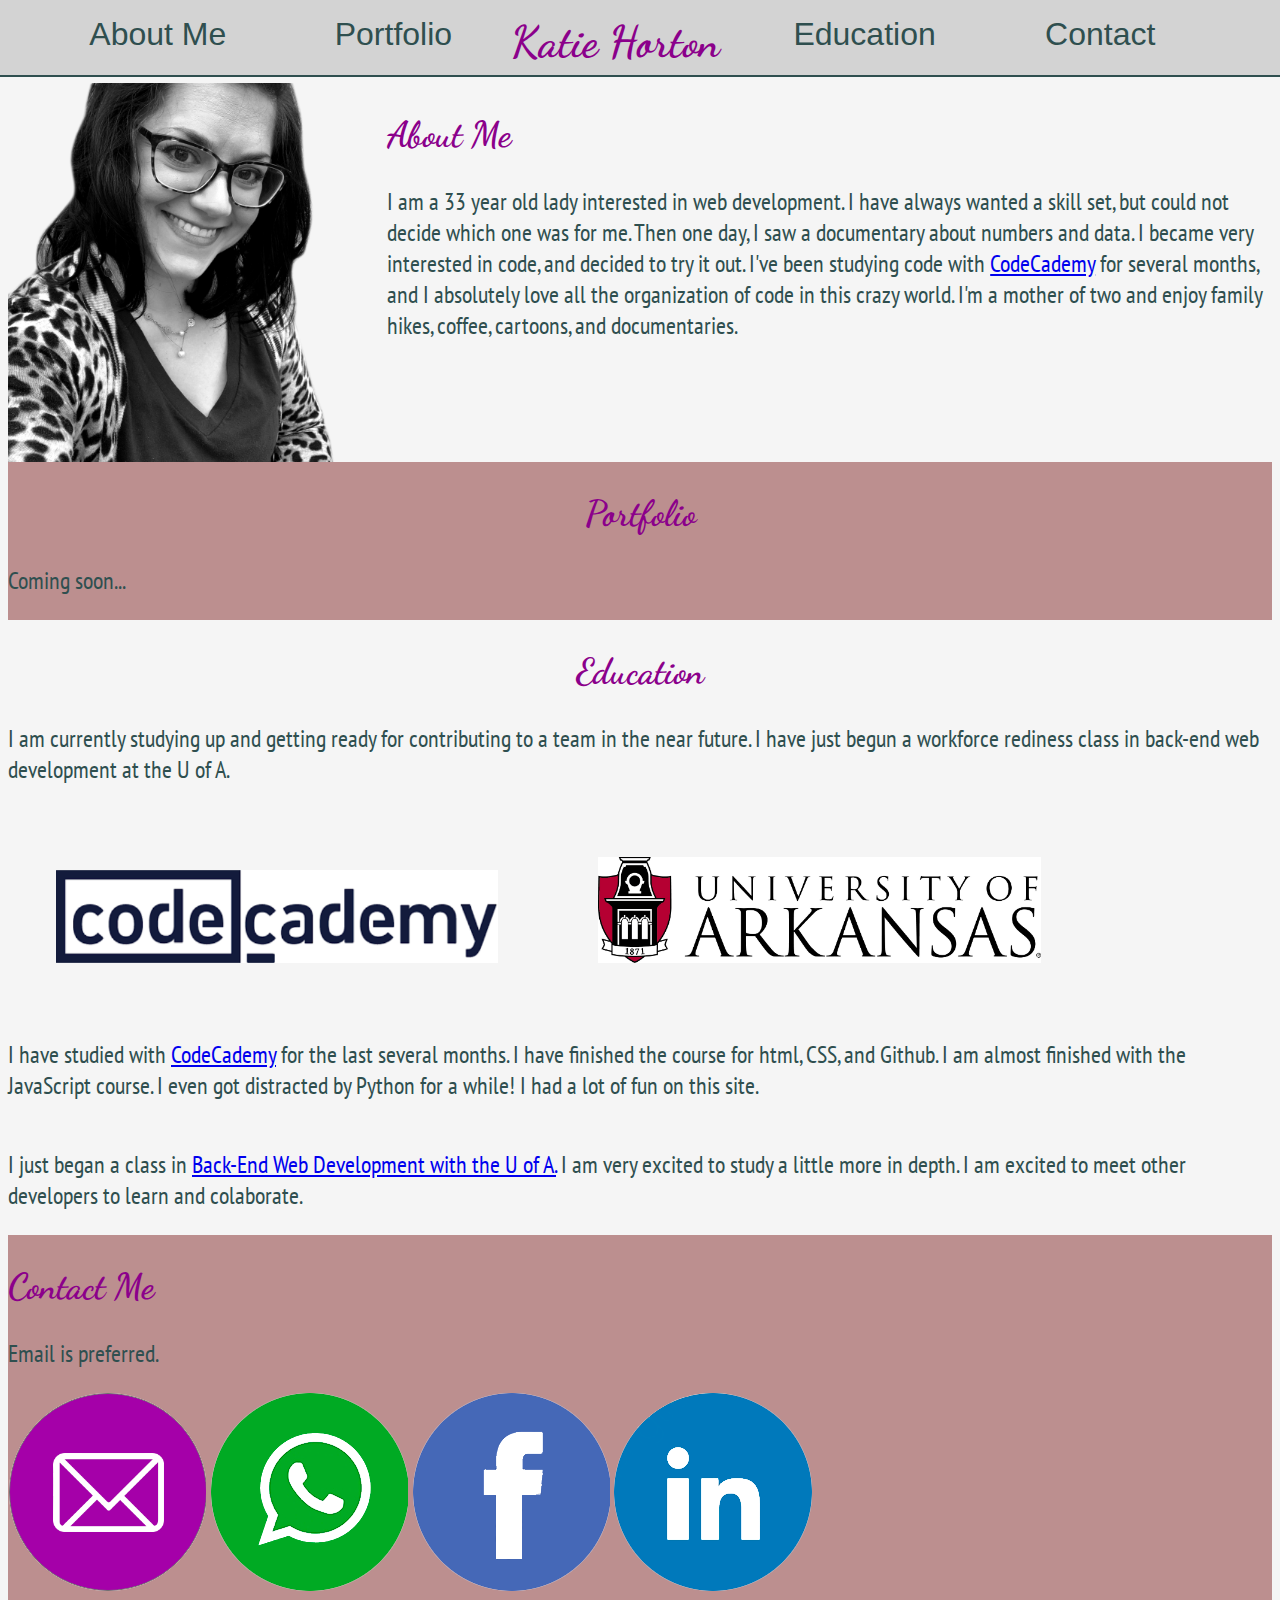
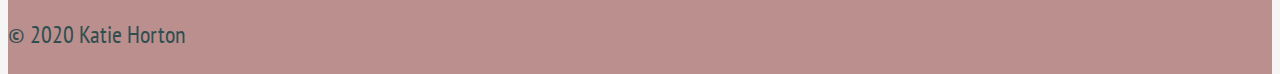
==== index.html @ 4fb34cb9 "Add files via upload" ====
<!DOCTYPE HTML>
<html>
    <head><title="Coffee4LadyDev"></title>
        
            <link rel="stylesheet" href="./resources/css/style.css"></link>
            <link href="https://fonts.googleapis.com/css2?family=PT+Sans+Narrow:wght@400;700&display=swap" rel="stylesheet">
            <link href="https://fonts.googleapis.com/css2?family=Dancing+Script:wght@500&family=PT+Sans+Narrow:wght@400;700&display=swap" rel="stylesheet">
            <link href="https://img.icons8.com/ios-glyphs/30/000000/coffee-beans-.png" type="icon" rel="img/png"></link>
        <nav>
            <ul>
              <li><a href=""#div1">About Me</a></li>
              <li><a href="#div2">Portfolio</a></li>
              <li><h1>Katie Horton</h1></li>
              <li><a href="#div3">Education</a></li>
              <li><a href="#div4">Contact</a></li>
            </ul>
          </nav>
      
    </head>

    <body>
        <div id="div1">
            
                <img src="./resources/images/Katie.png" alt="Katie"/>
            
            <div class="about-me">
                <h2>About Me</h2>
                <p>I am a 33 year old lady interested in web development. I have always wanted a skill set, but could not decide which one was for me.  Then one day, I saw a documentary about numbers and data.  I became very interested in code, and decided to try it out.  I've been studying code with <a href="http://codecademy.com"/target="_blank">CodeCademy</a> for several months, and I absolutely love all the organization of code in this crazy world. I'm a mother of two and enjoy family hikes, coffee, cartoons, and documentaries. </p>
            </div>
        </div>

        <div id="div2">
            <div class = "portfolio">
                <h2>Portfolio</h2>
                <p>Coming soon...</p>
            </div>
            <div class="img-container">
                
            </div>
        </div>

        <div id="div3">
            <div class="education">
                <h2>Education</h2>
                <p>I am currently studying up and getting ready for contributing to a team in the near future.  I have just begun a workforce rediness class in back-end web development at the U of A.</p>
            </div>
            <div class="logo-container">
                <a href="http://codecademy.com"target="_blank"><img src="./resources/images/codecademy.png" alt="CodeCademy logo"/></a>
                <a href="https://training.uark.edu/it-readiness/back-end-web-development-certificate.php" target="_blank"><img src="./resources/images/UofA.png" alt="UofA logo"/></a>
    
            </div>
            <div class = "text-info">
                <div class="p-one"><p>I have studied with <a href="http://codecademy.com"target="_blank">CodeCademy</a> for the last several months.  I have finished the course for html, CSS, and Github.  I am almost finished with the JavaScript course.  I even got distracted by Python for a while! I had a lot of fun on this site.</p></div>
                <div class="p-two"><p>I just began a class in <a href="https://training.uark.edu/it-readiness/back-end-web-development-certificate.php" target = "_blank">Back-End Web Development with the U of A.</a> I am very excited to study a little more in depth.  I am excited to meet other developers to learn and colaborate. </p></div>
            </div>           
        </div>

        <div id="div4">
            <div class = "contact">
                <h2>Contact Me</h2>
                <p>Email is preferred.</p>
            </div>
            <div class = "button-container">
                <a href = "mailto: kmazurki@gmail.com"><img src="./resources/images/Email.png" alt="Email"/></a>
                <img src="./resources/images/Phone.png" alt="See Email"/>
                <a href= "https://www.facebook.com/katelyn.a.horton"><img src="./resources/images/Facebook.png" alt="Facebook"/></a>
                <img src="./resources/images/LinkedIn.png" alt="Coming Soon.."/>


            </div>
    </body>

    <footer>
        <p>&copy 2020 Katie Horton</p>
    </footer>
</html>
---- resources/css/style.css ----
/* main style*/
body{
    font-family: 'PT Sans Narrow', sans-serif;
    font-family: 'Dancing Script', cursive;
    background-color: whitesmoke;
      }

body h1{
    font-family: 'Dancing Script', cursive;
    color: darkmagenta;
    font-size: 44px;

      }
body h2 {
    font-family: 'Dancing Script', cursive;
    color: darkmagenta;
    font-size: 36px;

    }

body h3 {
    font-family: 'PT Sans narrow', sans-serif;
    font-size: 36px;
    color: darkslategray;
}

  

body p{
    font-family: 'PT Sans Narrow', sans-serif;
    font-size: 24px;
    color: darkslategray;
}

nav{
    background-color: lightgray;
    border-bottom: 2px solid darkslategray;
    position: fixed;
    top: 0;
    left: 0;
    z-index: 1;
    display: flex;
    flex-direction: row;
    width: 100%;
    height: 75px;
    overflow: auto;
    
    
}

nav ul{
    display: flex;
    flex-direction: row;
    list-style-type: none;
    width: 100%;
}

nav li{ 
    display: flex;
    text-align: center;
    width: 19%;
    
}

nav h1{
    margin-top: 0px;
}

nav a{
    width: 100%;
    font-family: helvetica, sans-serif;
    color: darkslategray;
    font-size: 32px;
    list-style-type: none;
    flex-direction: row;
    text-decoration: none;

}
nav ul li a:hover{
    text-decoration: underline;
    color: purple;
 }
 
/* About me section*/

#div1{
    display: flex;
    flex-direction: row;
    width: 100%;
    height: 25%;
    position: relative;
    top: 75px;

}

#div1 img{
    display: flex;
    width: 30%;
    

}

#div1 .about-me{
    flex-direction: row;
    width: 70%;
   
   
}

/* Portfolio section*/

#div2{
    display: flex;
    flex-direction: column;
    width: 100%;
    height: auto;
    background-color: rosybrown;
    position: relative;
    top: 75px;

}

#div2 h2{
    text-align: center;
}
#div2 .img-container{
    flex-direction: row;
    width: 100%;
    align-items: space-around;
}
.img-container .img{
    width: 20%;
}

/* Education section*/

#div3{
    display: flex;
    flex-direction: column;
    width: 100%;    
    position: relative;
    top: 75px;


}

#div3 h2{
    text-align: center;
}

#div3 .logo-container{
    flex-direction: column;
    width: 100%;
 
}
.logo-container img{
    width: 35%;
    align-content: space-around;
    padding: 16px;
    margin: 32px;
}

#div3 .text-info{
    flex-direction: row;
    width: 100%;
    
}

.text-info .p-one{
    display: flex;
    flex-direction: column;
    width: 100%;
}

.text-info .p-two{
    display: flex;
    flex-direction: column;
    width: 100%;
}

/* Contact Section */

#div4{
    display: flex;
    flex-direction: column;
    width: 100%;
    background-color: rosybrown;
    position: relative;
    top: 75px;
}
#div4 .contact{
    flex-direction: column;
    width: 100%;
    height: auto;
}

.contact img{
    width: 18%;
    height: auto;
    flex-direction: row;
    align-items: space around;
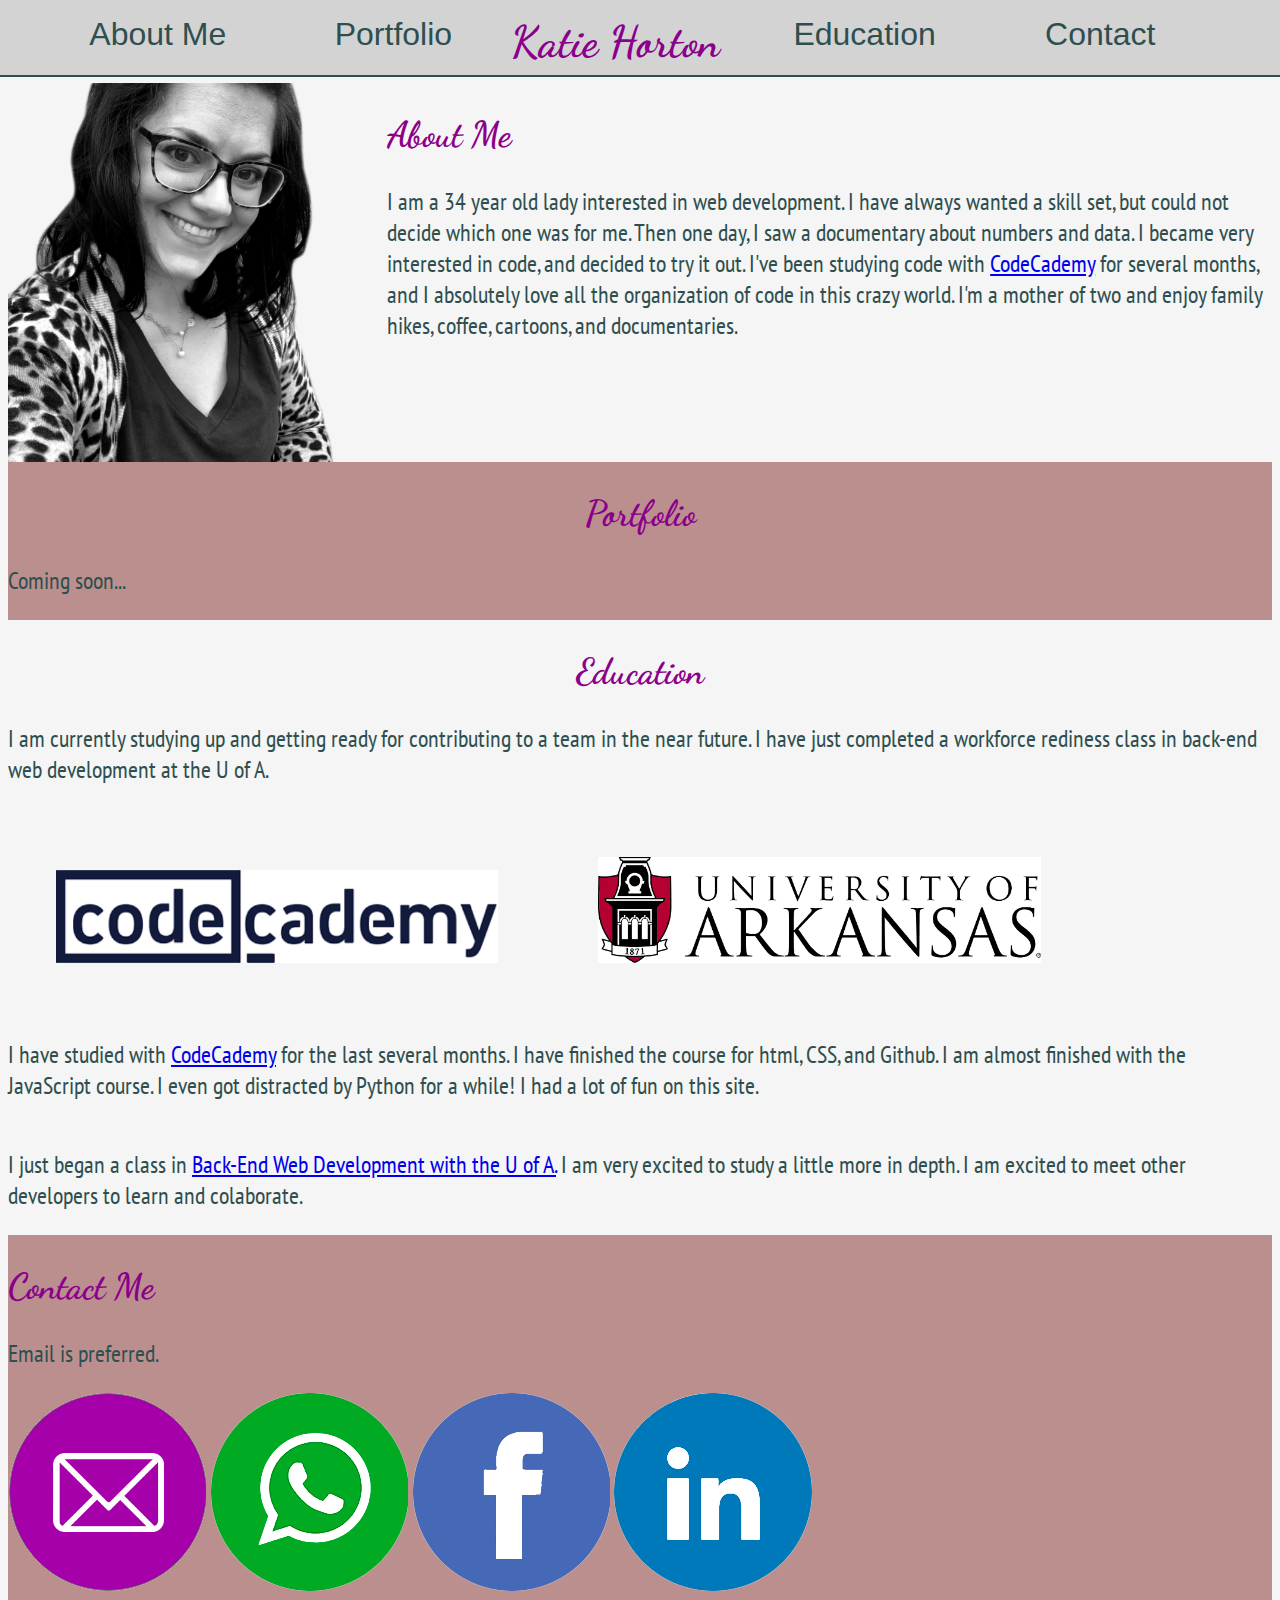
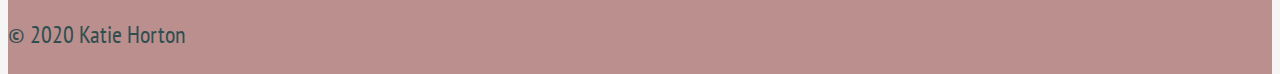
==== commit 63f5f614: "linkedIN update" ====
--- a/index.html
+++ b/index.html
@@ -26,7 +26,7 @@
             
             <div class="about-me">
                 <h2>About Me</h2>
-                <p>I am a 33 year old lady interested in web development. I have always wanted a skill set, but could not decide which one was for me.  Then one day, I saw a documentary about numbers and data.  I became very interested in code, and decided to try it out.  I've been studying code with <a href="http://codecademy.com"/target="_blank">CodeCademy</a> for several months, and I absolutely love all the organization of code in this crazy world. I'm a mother of two and enjoy family hikes, coffee, cartoons, and documentaries. </p>
+                <p>I am a 34 year old lady interested in web development. I have always wanted a skill set, but could not decide which one was for me.  Then one day, I saw a documentary about numbers and data.  I became very interested in code, and decided to try it out.  I've been studying code with <a href="http://codecademy.com"/target="_blank">CodeCademy</a> for several months, and I absolutely love all the organization of code in this crazy world. I'm a mother of two and enjoy family hikes, coffee, cartoons, and documentaries. </p>
             </div>
         </div>
 
@@ -43,7 +43,7 @@
         <div id="div3">
             <div class="education">
                 <h2>Education</h2>
-                <p>I am currently studying up and getting ready for contributing to a team in the near future.  I have just begun a workforce rediness class in back-end web development at the U of A.</p>
+                <p>I am currently studying up and getting ready for contributing to a team in the near future.  I have just completed a workforce rediness class in back-end web development at the U of A.</p>
             </div>
             <div class="logo-container">
                 <a href="http://codecademy.com"target="_blank"><img src="./resources/images/codecademy.png" alt="CodeCademy logo"/></a>
@@ -65,7 +65,7 @@
                 <a href = "mailto: kmazurki@gmail.com"><img src="./resources/images/Email.png" alt="Email"/></a>
                 <img src="./resources/images/Phone.png" alt="See Email"/>
                 <a href= "https://www.facebook.com/katelyn.a.horton"><img src="./resources/images/Facebook.png" alt="Facebook"/></a>
-                <img src="./resources/images/LinkedIn.png" alt="Coming Soon.."/>
+                <a href= "https://www.linkedin.com/in/katie-horton-161259212/"></a><img src="./resources/images/LinkedIn.png" alt="linkedIn"/></a>
 
 
             </div>
